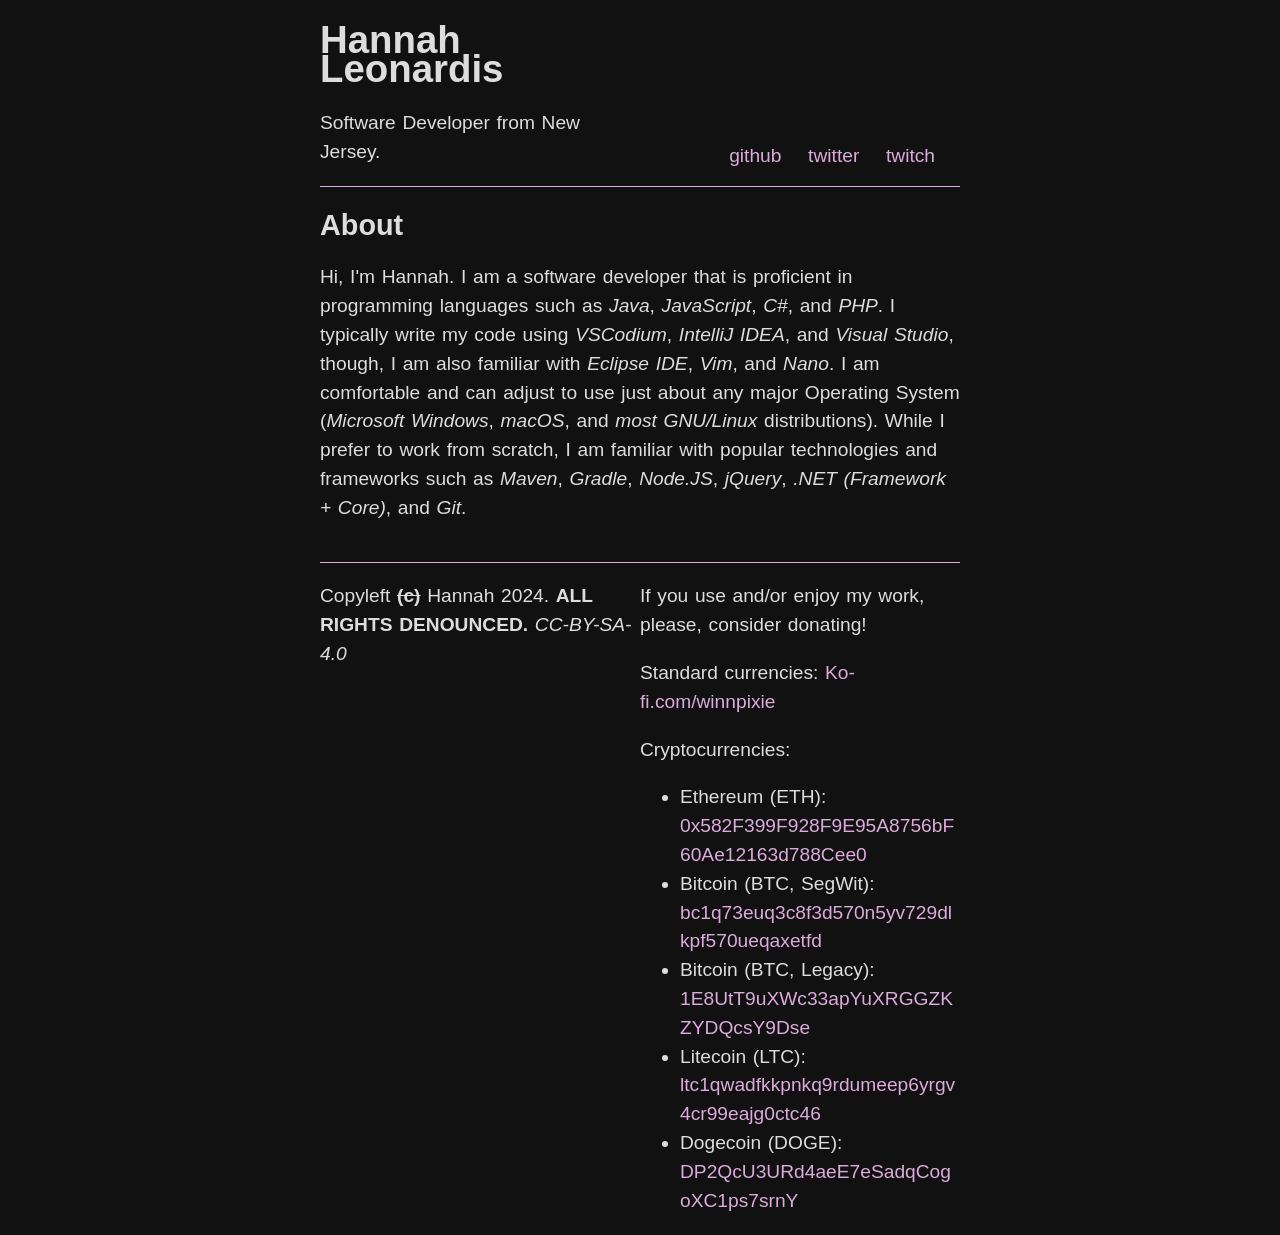
==== index.html @ 0e75021d "test" ====
<!DOCTYPE html>
<html lang="en-us" prefix="og: https://ogp.me/ns#">

<head>
    <!-- Standard Metadata -->
    <meta charset="utf-8" />
    <meta name="viewport" content="width=device-width,initial-scale=1" />

    <title>Hannah Leonardis</title>

    <!-- OpenGraph Metadata -->
    <meta property="og:title" content="Hannah Leonardis" />
    <meta property="og:url" content="https://winnpixie.github.io/" />
    <meta property="og:description" content="Hannah Leonardis - A software developer from New Jersey." />
    <meta property="og:locale" content="en_US" />

    <!-- Twitter Card -->
    <meta name="twitter:card" content="summary" />
    <meta name="twitter:site" content="@winnpixie" />
    <meta name="twitter:title" content="Hannah Leonardis" />
    <meta name="twitter:description" content="Hannah Leonardis - A software developer from New Jersey." />

    <!-- Google? Metadata -->
    <meta name="theme-color" content="#691337" />

    <link rel="stylesheet" href="assets/css/main.css" />
    <script src="assets/js/main.js" defer="defer"></script>
</head>

<body>
    <div id="content">
        <header>
            <div class="header-area">
                <h1>Hannah Leonardis</h1>
                <p>Software Developer from New Jersey.</p>
            </div>
            <div class="header-area" id="header-right">
                <nav>
                    <a href="https://github.com/winnpixie">github</a>
                    <a href="https://twitter.com/winnpixie">twitter</a>
                    <a href="https://twitch.tv/winnpixie">twitch</a>
                </nav>
            </div>
        </header>
        <main>
            <div>
                <h2>About</h2>
                <p>Hi, I'm Hannah. I am a software developer that is proficient in programming languages such as
                    <em>Java</em>, <em>JavaScript</em>, <em>C&num;</em>, and <em>PHP</em>. I typically write my code
                    using <em>VSCodium</em>, <em>IntelliJ IDEA</em>, and <em>Visual Studio</em>, though, I am also
                    familiar with <em>Eclipse IDE</em>, <em>Vim</em>, and <em>Nano</em>. I am comfortable and can adjust
                    to use just about any major Operating System (<em>Microsoft Windows</em>, <em>macOS</em>, and
                    <em>most</em> <em>GNU/Linux</em> distributions). While I prefer to work from scratch, I am familiar
                    with popular technologies and frameworks such as <em>Maven</em>, <em>Gradle</em>,
                    <em>Node&period;JS</em>, <em>jQuery</em>, <em>&period;NET (Framework + Core)</em>, and <em>Git</em>.
                </p>
            </div>
        </main>
        <footer>
            <div class="footer-area">
                <p>Copyleft <s><strong>(c)</strong></s> Hannah 2024. <strong>ALL RIGHTS DENOUNCED.</strong>
                    <em>CC-BY-SA-4.0</em>
                </p>
            </div>
            <div class="footer-area" id="footer-right">
                <p>If you use and/or enjoy my work, please, consider donating!</p>
                <p>Standard currencies: <a href="https://ko-fi.com/winnpixie">Ko-fi.com/winnpixie</a></p>
                <p>Cryptocurrencies:
                <ul>
                    <li>Ethereum (ETH): <a
                            href="ethereum:0x582F399F928F9E95A8756bF60Ae12163d788Cee0">0x582F399F928F9E95A8756bF60Ae12163d788Cee0</a>
                    </li>
                    <li>Bitcoin (BTC, SegWit): <a
                            href="bitcoin:bc1q73euq3c8f3d570n5yv729dlkpf570ueqaxetfd">bc1q73euq3c8f3d570n5yv729dlkpf570ueqaxetfd</a>
                    </li>
                    <li>Bitcoin (BTC, Legacy): <a
                            href="bitcoin:1E8UtT9uXWc33apYuXRGGZKZYDQcsY9Dse">1E8UtT9uXWc33apYuXRGGZKZYDQcsY9Dse</a>
                    </li>
                    <li>Litecoin (LTC): <a
                            href="litecoin:ltc1qwadfkkpnkq9rdumeep6yrgv4cr99eajg0ctc46">ltc1qwadfkkpnkq9rdumeep6yrgv4cr99eajg0ctc46</a>
                    </li>
                    <li>Dogecoin (DOGE): <a
                            href="dogecoin:DP2QcU3URd4aeE7eSadqCogoXC1ps7srnY">DP2QcU3URd4aeE7eSadqCogoXC1ps7srnY</a>
                    </li>
                </ul>
                </p>
            </div>
        </footer>
    </div>
</body>

</html>
---- assets/css/main.css ----
/* SPECIAL */
:root {
    --x-text-color: #DDDDDD;
    --x-accent-color: #DDAADD;

    font-family: Arial, Helvetica, sans-serif;
}

::selection {
    background-color: var(--x-accent-color);
    color: #FFFFFF;
}

/* ELEMENTS */
body {
    margin: 0px;
    padding: 0px;
    color: var(--x-text-color);
    background-color: #111111;
    font-size: 1.2em;
    word-spacing: 1pt;
    line-height: 1.5em;
}

a {
    text-decoration: none;
    color: var(--x-accent-color);
}

a:hover,
a:active,
a:focus {
    text-decoration: underline;
}

header {
    display: flex;
    border-bottom: 1px solid var(--x-accent-color);
}

nav {
    text-align: right;
    padding: 15px;
}

nav a {
    padding: 10px;
}

main {
    padding-bottom: 20px;
}

footer {
    display: flex;
    border-top: 1px solid var(--x-accent-color);
}

/* CLASSES */
.header-area {
    flex: 1;
}

.footer-area {
    flex: 1;
}

/* INDIVIDUAL */
#content {
    max-width: 50%;
    margin: 0px auto;
    word-break: break-word;
}

#header-right {
    align-self: flex-end;
}

#footer-right {
    align-self: flex-end;
}

@media (max-width: 720px) {
    #content {
        max-width: 90%;
    }
    footer {
        display: block;
    }
}
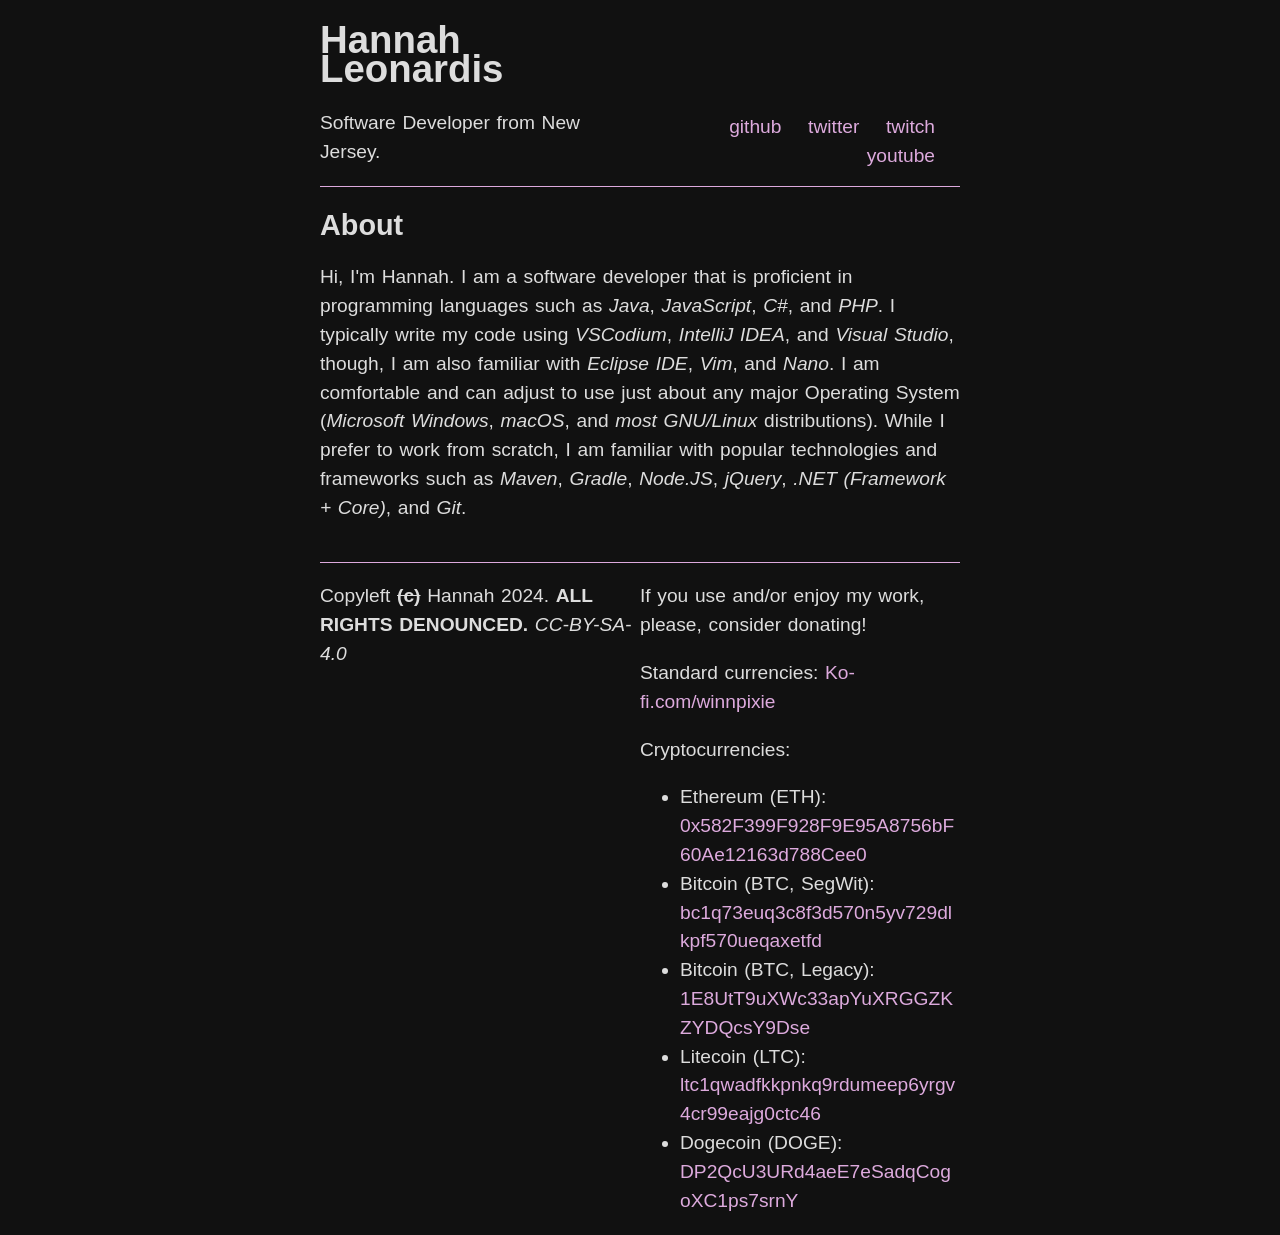
==== commit f2cbbb80: "add yt link" ====
--- a/index.html
+++ b/index.html
@@ -23,11 +23,11 @@
     <!-- Google? Metadata -->
     <meta name="theme-color" content="#691337" />
 
-    <link rel="stylesheet" href="assets/css/main.css" />
-    <script src="assets/js/main.js" defer="defer"></script>
+    <link rel="stylesheet" href="assets/css/main.css" type="text/css" />
+    <script src="assets/js/main.js"></script>
 </head>
 
-<body>
+<body onload="doInitTasks();">
     <div id="content">
         <header>
             <div class="header-area">
@@ -39,6 +39,7 @@
                     <a href="https://github.com/winnpixie">github</a>
                     <a href="https://twitter.com/winnpixie">twitter</a>
                     <a href="https://twitch.tv/winnpixie">twitch</a>
+                    <a href="https://youtube.com/@winnpixie">youtube</a>
                 </nav>
             </div>
         </header>
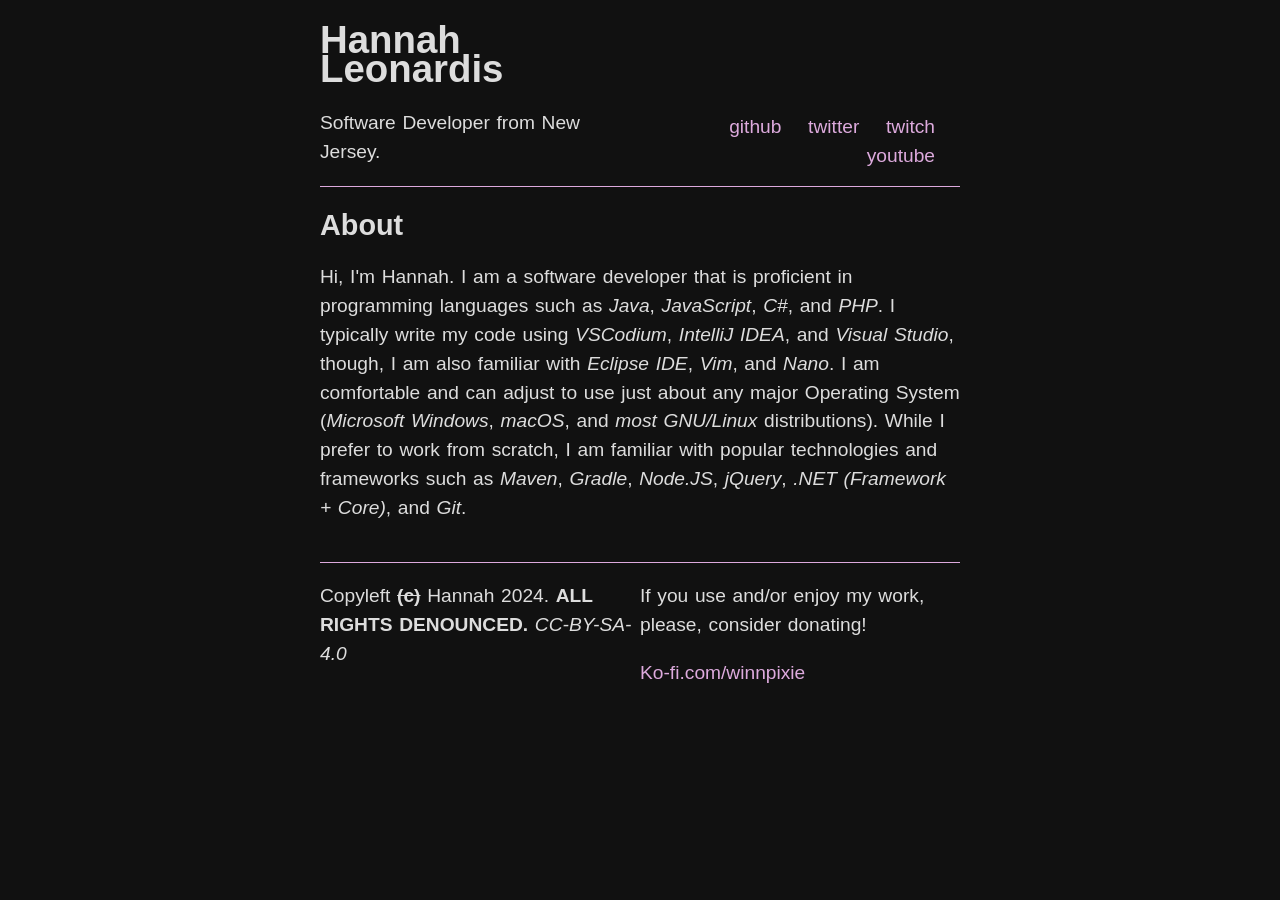
==== commit eaf6a425: "REMOVED CRYPTO URLS" ====
--- a/index.html
+++ b/index.html
@@ -65,26 +65,7 @@
             </div>
             <div class="footer-area" id="footer-right">
                 <p>If you use and/or enjoy my work, please, consider donating!</p>
-                <p>Standard currencies: <a href="https://ko-fi.com/winnpixie">Ko-fi.com/winnpixie</a></p>
-                <p>Cryptocurrencies:
-                <ul>
-                    <li>Ethereum (ETH): <a
-                            href="ethereum:0x582F399F928F9E95A8756bF60Ae12163d788Cee0">0x582F399F928F9E95A8756bF60Ae12163d788Cee0</a>
-                    </li>
-                    <li>Bitcoin (BTC, SegWit): <a
-                            href="bitcoin:bc1q73euq3c8f3d570n5yv729dlkpf570ueqaxetfd">bc1q73euq3c8f3d570n5yv729dlkpf570ueqaxetfd</a>
-                    </li>
-                    <li>Bitcoin (BTC, Legacy): <a
-                            href="bitcoin:1E8UtT9uXWc33apYuXRGGZKZYDQcsY9Dse">1E8UtT9uXWc33apYuXRGGZKZYDQcsY9Dse</a>
-                    </li>
-                    <li>Litecoin (LTC): <a
-                            href="litecoin:ltc1qwadfkkpnkq9rdumeep6yrgv4cr99eajg0ctc46">ltc1qwadfkkpnkq9rdumeep6yrgv4cr99eajg0ctc46</a>
-                    </li>
-                    <li>Dogecoin (DOGE): <a
-                            href="dogecoin:DP2QcU3URd4aeE7eSadqCogoXC1ps7srnY">DP2QcU3URd4aeE7eSadqCogoXC1ps7srnY</a>
-                    </li>
-                </ul>
-                </p>
+                <p><a href="https://ko-fi.com/winnpixie">Ko-fi.com/winnpixie</a></p>
             </div>
         </footer>
     </div>
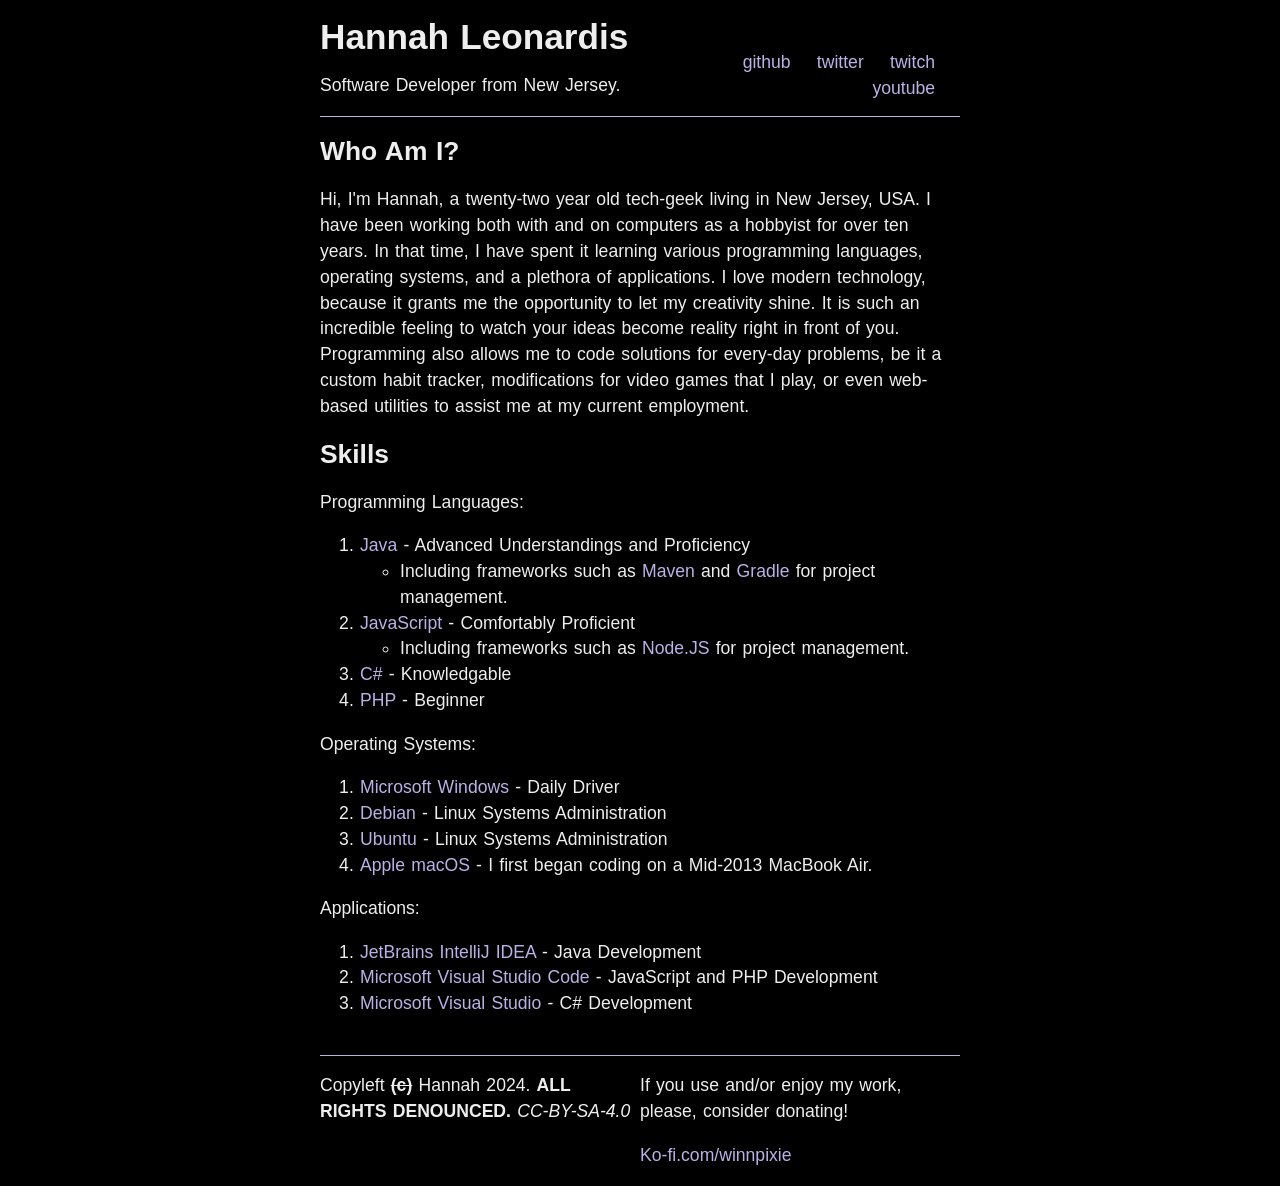
==== commit 3759ce42: "update about, change colors" ====
--- a/index.html
+++ b/index.html
@@ -21,7 +21,7 @@
     <meta name="twitter:description" content="Hannah Leonardis - A software developer from New Jersey." />
 
     <!-- Google? Metadata -->
-    <meta name="theme-color" content="#691337" />
+    <meta name="theme-color" content="#FACADE" />
 
     <link rel="stylesheet" href="assets/css/main.css" type="text/css" />
     <script src="assets/js/main.js"></script>
@@ -44,18 +44,58 @@
             </div>
         </header>
         <main>
-            <div>
-                <h2>About</h2>
-                <p>Hi, I'm Hannah. I am a software developer that is proficient in programming languages such as
-                    <em>Java</em>, <em>JavaScript</em>, <em>C&num;</em>, and <em>PHP</em>. I typically write my code
-                    using <em>VSCodium</em>, <em>IntelliJ IDEA</em>, and <em>Visual Studio</em>, though, I am also
-                    familiar with <em>Eclipse IDE</em>, <em>Vim</em>, and <em>Nano</em>. I am comfortable and can adjust
-                    to use just about any major Operating System (<em>Microsoft Windows</em>, <em>macOS</em>, and
-                    <em>most</em> <em>GNU/Linux</em> distributions). While I prefer to work from scratch, I am familiar
-                    with popular technologies and frameworks such as <em>Maven</em>, <em>Gradle</em>,
-                    <em>Node&period;JS</em>, <em>jQuery</em>, <em>&period;NET (Framework + Core)</em>, and <em>Git</em>.
-                </p>
-            </div>
+            <h2>Who Am I?</h2>
+            <p>
+                Hi, I'm Hannah, a twenty-two year old tech-geek living in New Jersey, USA. I have been working both
+                with and on computers as a
+                hobbyist for over ten years. In that time, I have spent it learning various programming languages,
+                operating systems, and a plethora
+                of applications. I love modern technology, because it grants me the opportunity to let my creativity
+                shine. It is such an incredible
+                feeling to watch your ideas become reality right in front of you. Programming also allows me to code
+                solutions for every-day problems,
+                be it a custom habit tracker, modifications for video games that I play, or even web-based utilities
+                to assist me at my current employment</a>.
+            </p>
+            <h2>Skills</h2>
+            <p>
+                Programming Languages:
+            <ol>
+                <li><a href="https://www.oracle.com/java/">Java</a> - Advanced Understandings and Proficiency
+                    <ul>
+                        <li>Including frameworks such as <a href="https://maven.apache.org/">Maven</a> and <a
+                                href="https://gradle.org/">Gradle</a> for project management.</li>
+                    </ul>
+                </li>
+                <li><a href="https://en.wikipedia.org/wiki/JavaScript">JavaScript</a> - Comfortably Proficient
+                    <ul>
+                        <li>Including frameworks such as <a href="https://nodejs.org/">Node.JS</a> for project
+                            management.</li>
+                    </ul>
+                </li>
+                <li><a href="https://learn.microsoft.com/en-us/dotnet/csharp/">C#</a> - Knowledgable</li>
+                <li><a href="https://www.php.net/">PHP</a> - Beginner</li>
+            </ol>
+            </p>
+            <p>
+                Operating Systems:
+            <ol>
+                <li><a href="https://www.microsoft.com/en-us/windows">Microsoft Windows</a> - Daily Driver</li>
+                <li><a href="https://www.debian.org/">Debian</a> - Linux Systems Administration</li>
+                <li><a href="https://www.ubuntu.com/">Ubuntu</a> - Linux Systems Administration</li>
+                <li><a href="https://www.apple.com/mac">Apple macOS</a> - I first began coding on a Mid-2013 MacBook
+                    Air.</li>
+            </ol>
+            </p>
+            <p>
+                Applications:
+            <ol>
+                <li><a href="https://www.jetbrains.com/idea/">JetBrains IntelliJ IDEA</a> - Java Development</li>
+                <li><a href="https://code.visualstudio.com/">Microsoft Visual Studio Code</a> - JavaScript and PHP
+                    Development</li>
+                <li><a href="https://visualstudio.microsoft.com/">Microsoft Visual Studio</a> - C# Development</li>
+            </ol>
+            </p>
         </main>
         <footer>
             <div class="footer-area">
--- a/assets/css/main.css
+++ b/assets/css/main.css
@@ -1,14 +1,12 @@
 /* SPECIAL */
 :root {
-    --x-text-color: #DDDDDD;
-    --x-accent-color: #DDAADD;
-
-    font-family: Arial, Helvetica, sans-serif;
+    --x-text-color: #EEEEEE;
+    --x-accent-color: #BAB1E5;
 }
 
 ::selection {
     background-color: var(--x-accent-color);
-    color: #FFFFFF;
+    color: #691337;
 }
 
 /* ELEMENTS */
@@ -16,10 +14,11 @@
     margin: 0px;
     padding: 0px;
     color: var(--x-text-color);
-    background-color: #111111;
-    font-size: 1.2em;
+    background-color: #000000;
+    font-family: Arial, Helvetica, sans-serif;
+    font-size: 1.1em;
     word-spacing: 1pt;
-    line-height: 1.5em;
+    line-height: 1.47em;
 }
 
 a {
@@ -84,6 +83,7 @@
     #content {
         max-width: 90%;
     }
+
     footer {
         display: block;
     }
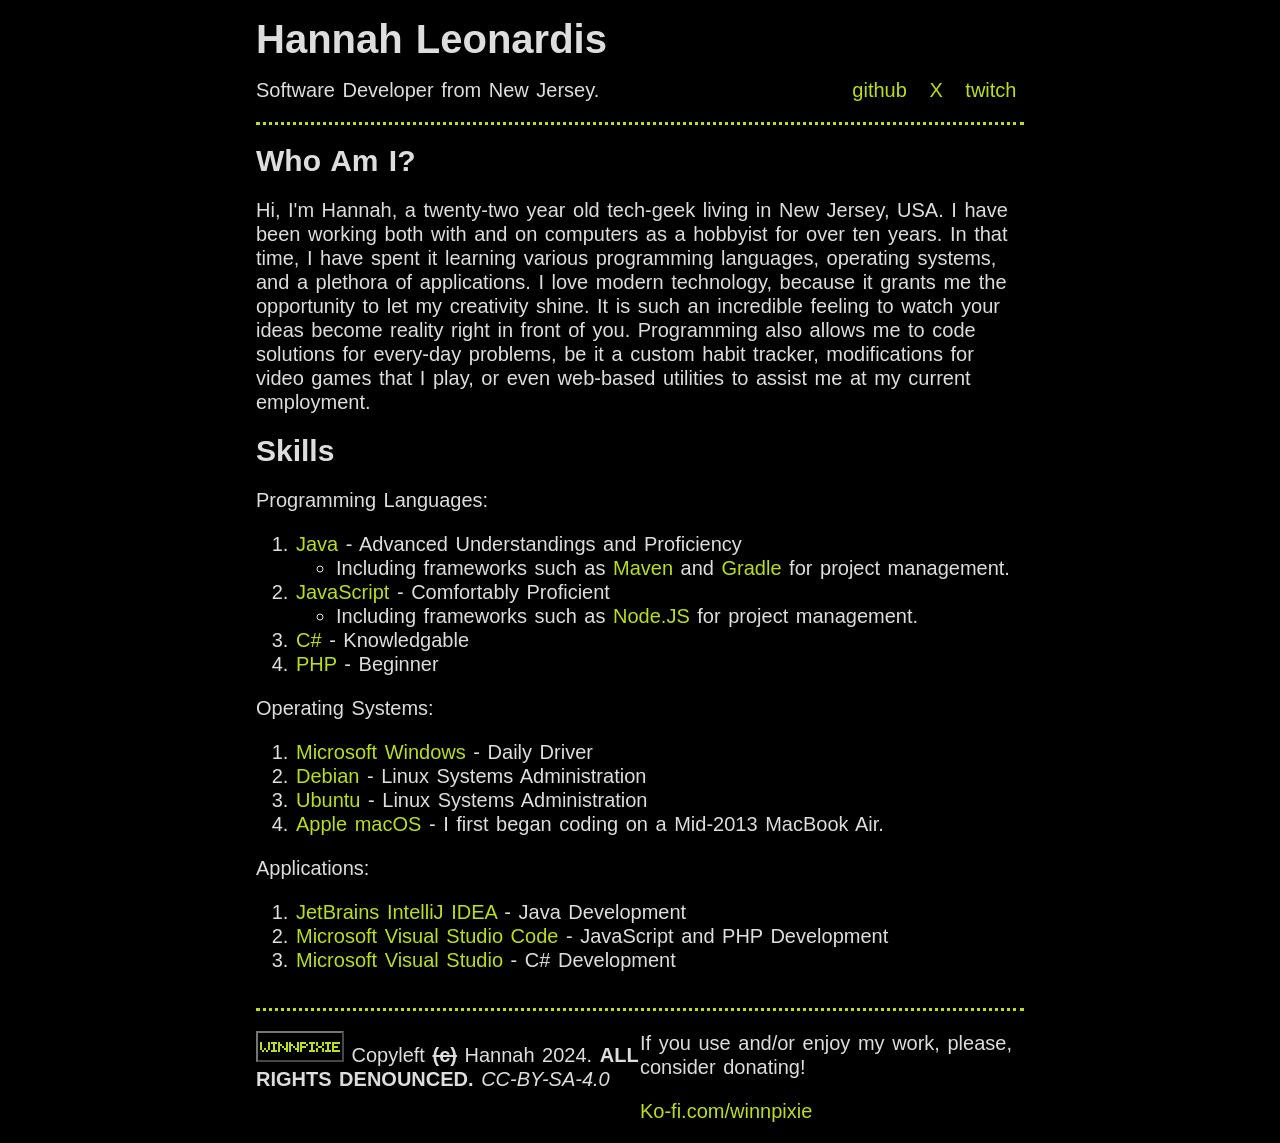
==== commit 7fa0e2f0: "restyle" ====
--- a/index.html
+++ b/index.html
@@ -21,10 +21,9 @@
     <meta name="twitter:description" content="Hannah Leonardis - A software developer from New Jersey." />
 
     <!-- Google? Metadata -->
-    <meta name="theme-color" content="#FACADE" />
+    <meta name="theme-color" content="#BADD1E" />
 
     <link rel="stylesheet" href="assets/css/main.css" type="text/css" />
-    <script src="assets/js/main.js"></script>
 </head>
 
 <body onload="doInitTasks();">
@@ -36,10 +35,11 @@
             </div>
             <div class="header-area" id="header-right">
                 <nav>
-                    <a href="https://github.com/winnpixie">github</a>
-                    <a href="https://twitter.com/winnpixie">twitter</a>
-                    <a href="https://twitch.tv/winnpixie">twitch</a>
-                    <a href="https://youtube.com/@winnpixie">youtube</a>
+                    <p>
+                        <a href="https://github.com/winnpixie">github</a>
+                        <a href="https://x.com/winnpixie">X</a>
+                        <a href="https://twitch.tv/winnpixie">twitch</a>
+                    </p>
                 </nav>
             </div>
         </header>
@@ -61,51 +61,62 @@
             <p>
                 Programming Languages:
             <ol>
-                <li><a href="https://www.oracle.com/java/">Java</a> - Advanced Understandings and Proficiency
+                <li><a href="https://www.oracle.com/java/" target="_blank">Java</a> - Advanced Understandings and
+                    Proficiency
                     <ul>
-                        <li>Including frameworks such as <a href="https://maven.apache.org/">Maven</a> and <a
-                                href="https://gradle.org/">Gradle</a> for project management.</li>
+                        <li>Including frameworks such as <a href="https://maven.apache.org/" target="_blank">Maven</a>
+                            and <a href="https://gradle.org/" target="_blank">Gradle</a> for project management.</li>
                     </ul>
                 </li>
-                <li><a href="https://en.wikipedia.org/wiki/JavaScript">JavaScript</a> - Comfortably Proficient
+                <li><a href="https://en.wikipedia.org/wiki/JavaScript" target="_blank">JavaScript</a> - Comfortably
+                    Proficient
                     <ul>
-                        <li>Including frameworks such as <a href="https://nodejs.org/">Node.JS</a> for project
+                        <li>Including frameworks such as <a href="https://nodejs.org/" target="_blank">Node.JS</a> for
+                            project
                             management.</li>
                     </ul>
                 </li>
-                <li><a href="https://learn.microsoft.com/en-us/dotnet/csharp/">C#</a> - Knowledgable</li>
-                <li><a href="https://www.php.net/">PHP</a> - Beginner</li>
+                <li><a href="https://learn.microsoft.com/en-us/dotnet/csharp/" target="_blank">C#</a> - Knowledgable
+                </li>
+                <li><a href="https://www.php.net/" target="_blank">PHP</a> - Beginner</li>
             </ol>
             </p>
             <p>
                 Operating Systems:
             <ol>
-                <li><a href="https://www.microsoft.com/en-us/windows">Microsoft Windows</a> - Daily Driver</li>
-                <li><a href="https://www.debian.org/">Debian</a> - Linux Systems Administration</li>
-                <li><a href="https://www.ubuntu.com/">Ubuntu</a> - Linux Systems Administration</li>
-                <li><a href="https://www.apple.com/mac">Apple macOS</a> - I first began coding on a Mid-2013 MacBook
+                <li><a href="https://www.microsoft.com/en-us/windows" target="_blank">Microsoft Windows</a> - Daily
+                    Driver</li>
+                <li><a href="https://www.debian.org/" target="_blank">Debian</a> - Linux Systems Administration</li>
+                <li><a href="https://www.ubuntu.com/" target="_blank">Ubuntu</a> - Linux Systems Administration</li>
+                <li><a href="https://www.apple.com/mac" target="_blank">Apple macOS</a> - I first began coding on a
+                    Mid-2013 MacBook
                     Air.</li>
             </ol>
             </p>
             <p>
                 Applications:
             <ol>
-                <li><a href="https://www.jetbrains.com/idea/">JetBrains IntelliJ IDEA</a> - Java Development</li>
-                <li><a href="https://code.visualstudio.com/">Microsoft Visual Studio Code</a> - JavaScript and PHP
+                <li><a href="https://www.jetbrains.com/idea/" target="_blank">JetBrains IntelliJ IDEA</a> - Java
                     Development</li>
-                <li><a href="https://visualstudio.microsoft.com/">Microsoft Visual Studio</a> - C# Development</li>
+                <li><a href="https://code.visualstudio.com/" target="_blank">Microsoft Visual Studio Code</a> -
+                    JavaScript and PHP
+                    Development</li>
+                <li><a href="https://visualstudio.microsoft.com/" target="_blank">Microsoft Visual Studio</a> - C#
+                    Development</li>
             </ol>
             </p>
         </main>
         <footer>
             <div class="footer-area">
-                <p>Copyleft <s><strong>(c)</strong></s> Hannah 2024. <strong>ALL RIGHTS DENOUNCED.</strong>
+                <p>
+                    <img src="assets/img/banner_88x31.png" alt="88x31 Banner" title="88x31 Banner" />
+                    Copyleft <s><strong>(c)</strong></s> Hannah 2024. <strong>ALL RIGHTS DENOUNCED.</strong>
                     <em>CC-BY-SA-4.0</em>
                 </p>
             </div>
             <div class="footer-area" id="footer-right">
                 <p>If you use and/or enjoy my work, please, consider donating!</p>
-                <p><a href="https://ko-fi.com/winnpixie">Ko-fi.com/winnpixie</a></p>
+                <p><a href="https://ko-fi.com/winnpixie" target="_blank">Ko-fi.com/winnpixie</a></p>
             </div>
         </footer>
     </div>
--- a/assets/css/main.css
+++ b/assets/css/main.css
@@ -1,12 +1,21 @@
 /* SPECIAL */
 :root {
-    --x-text-color: #EEEEEE;
-    --x-accent-color: #BAB1E5;
+    --x-background: #000000;
+    --x-text-color: #DDDDDD;
+    --x-accent-color: #BADD1E;
+
+    --x-sel-background: #DDDDDD;
+    --x-sel-text-color: #000000;
+
+    --x-content-width: 60%;
+
+    --x-font-size: 20px;
+    --x-line-width: 0.2rem;
 }
 
 ::selection {
-    background-color: var(--x-accent-color);
-    color: #691337;
+    background-color: var(--x-sel-background);
+    color: var(--x-sel-text-color);
 }
 
 /* ELEMENTS */
@@ -14,11 +23,11 @@
     margin: 0px;
     padding: 0px;
     color: var(--x-text-color);
-    background-color: #000000;
+    background-color: var(--x-background);
     font-family: Arial, Helvetica, sans-serif;
-    font-size: 1.1em;
-    word-spacing: 1pt;
-    line-height: 1.47em;
+    font-size: var(--x-font-size);
+    word-spacing: 0.125rem;
+    line-height: 1.5rem;
 }
 
 a {
@@ -34,25 +43,24 @@
 
 header {
     display: flex;
-    border-bottom: 1px solid var(--x-accent-color);
+    border-bottom: var(--x-line-width) dotted var(--x-accent-color);
 }
 
 nav {
     text-align: right;
-    padding: 15px;
 }
 
 nav a {
-    padding: 10px;
+    padding: 0.47rem;
 }
 
 main {
-    padding-bottom: 20px;
+    padding-bottom: 1rem;
 }
 
 footer {
     display: flex;
-    border-top: 1px solid var(--x-accent-color);
+    border-top: var(--x-line-width) dotted var(--x-accent-color);
 }
 
 /* CLASSES */
@@ -66,7 +74,7 @@
 
 /* INDIVIDUAL */
 #content {
-    max-width: 50%;
+    max-width: var(--x-content-width);
     margin: 0px auto;
     word-break: break-word;
 }
@@ -79,9 +87,17 @@
     align-self: flex-end;
 }
 
-@media (max-width: 720px) {
-    #content {
-        max-width: 90%;
+@media screen and (max-width: 720px) {
+    :root {
+        --x-content-width: 95%;
+    }
+
+    body {
+        line-height: 1.75rem;
+    }
+
+    header {
+        display: block;
     }
 
     footer {
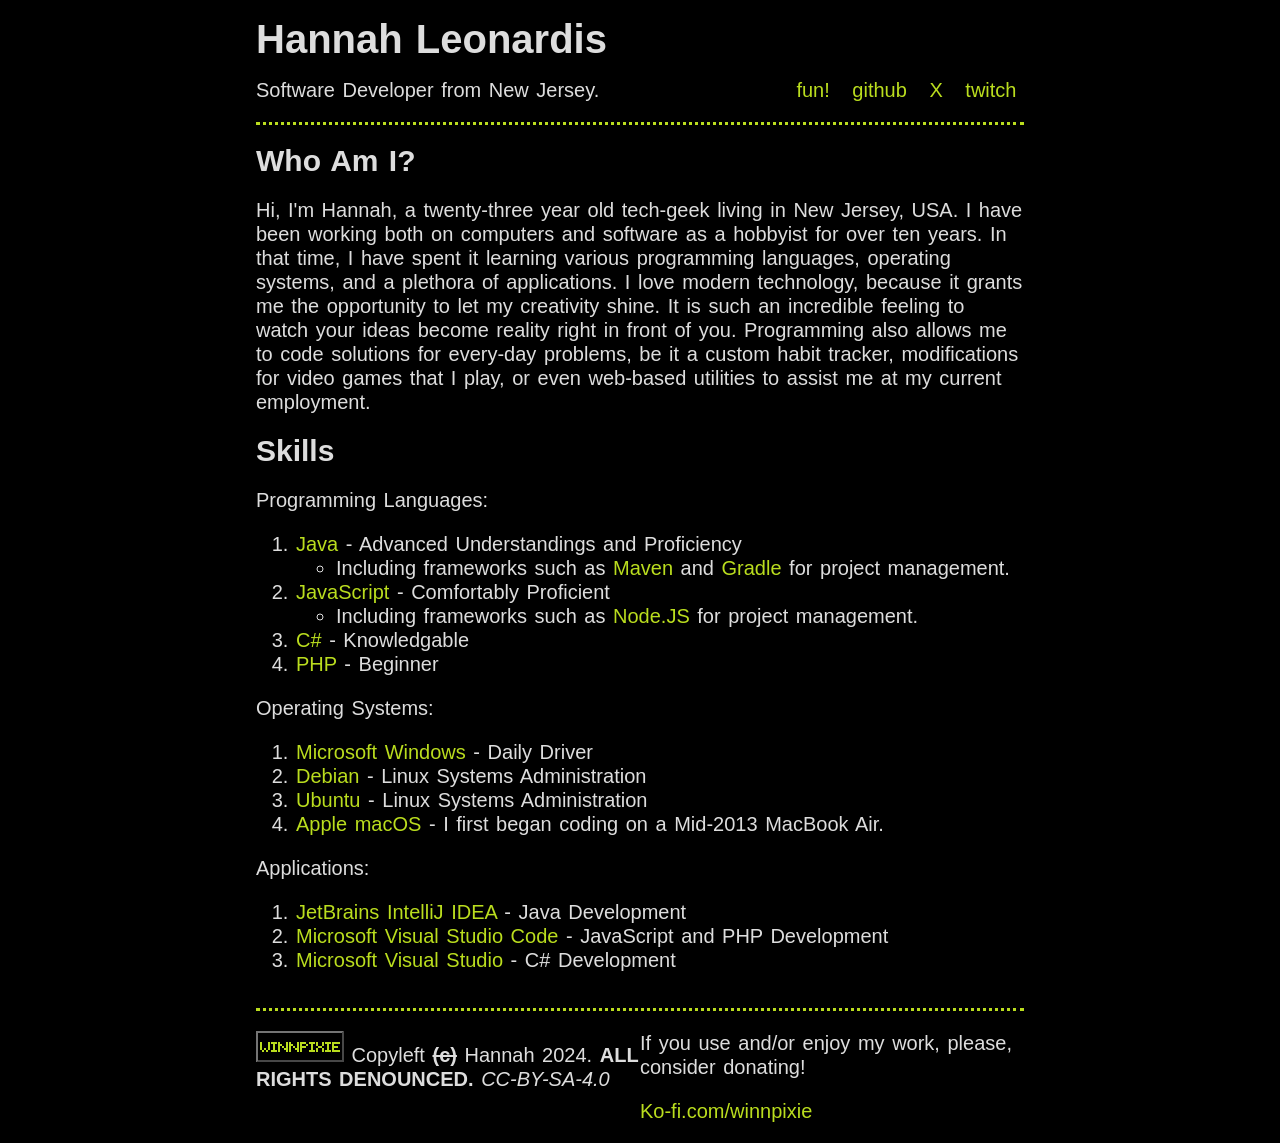
==== commit 8c76ebef: "add fun page, fix age, fix? favicon" ====
--- a/index.html
+++ b/index.html
@@ -6,10 +6,10 @@
     <meta charset="utf-8" />
     <meta name="viewport" content="width=device-width,initial-scale=1" />
 
-    <title>Hannah Leonardis</title>
+    <title>Home :: Hannah Leonardis</title>
 
     <!-- OpenGraph Metadata -->
-    <meta property="og:title" content="Hannah Leonardis" />
+    <meta property="og:title" content="Home :: Hannah Leonardis" />
     <meta property="og:url" content="https://winnpixie.github.io/" />
     <meta property="og:description" content="Hannah Leonardis - A software developer from New Jersey." />
     <meta property="og:locale" content="en_US" />
@@ -17,16 +17,17 @@
     <!-- Twitter Card -->
     <meta name="twitter:card" content="summary" />
     <meta name="twitter:site" content="@winnpixie" />
-    <meta name="twitter:title" content="Hannah Leonardis" />
+    <meta name="twitter:title" content="Home :: Hannah Leonardis" />
     <meta name="twitter:description" content="Hannah Leonardis - A software developer from New Jersey." />
 
     <!-- Google? Metadata -->
     <meta name="theme-color" content="#BADD1E" />
 
     <link rel="stylesheet" href="assets/css/main.css" type="text/css" />
+    <link rel="icon" type="image/x-icon" href="favicon.ico" />
 </head>
 
-<body onload="doInitTasks();">
+<body>
     <div id="content">
         <header>
             <div class="header-area">
@@ -36,6 +37,7 @@
             <div class="header-area" id="header-right">
                 <nav>
                     <p>
+                        <a href="fun/colors.html">fun!</a>
                         <a href="https://github.com/winnpixie">github</a>
                         <a href="https://x.com/winnpixie">X</a>
                         <a href="https://twitch.tv/winnpixie">twitch</a>
@@ -46,16 +48,13 @@
         <main>
             <h2>Who Am I?</h2>
             <p>
-                Hi, I'm Hannah, a twenty-two year old tech-geek living in New Jersey, USA. I have been working both
-                with and on computers as a
-                hobbyist for over ten years. In that time, I have spent it learning various programming languages,
-                operating systems, and a plethora
-                of applications. I love modern technology, because it grants me the opportunity to let my creativity
-                shine. It is such an incredible
+                Hi, I'm Hannah, a twenty-three year old tech-geek living in New Jersey, USA. I have been working both
+                on computers and software as a hobbyist for over ten years. In that time, I have spent it learning
+                various programming languages, operating systems, and a plethora of applications. I love modern
+                technology, because it grants me the opportunity to let my creativity shine. It is such an incredible
                 feeling to watch your ideas become reality right in front of you. Programming also allows me to code
-                solutions for every-day problems,
-                be it a custom habit tracker, modifications for video games that I play, or even web-based utilities
-                to assist me at my current employment</a>.
+                solutions for every-day problems, be it a custom habit tracker, modifications for video games that I
+                play, or even web-based utilities to assist me at my current employment</a>.
             </p>
             <h2>Skills</h2>
             <p>
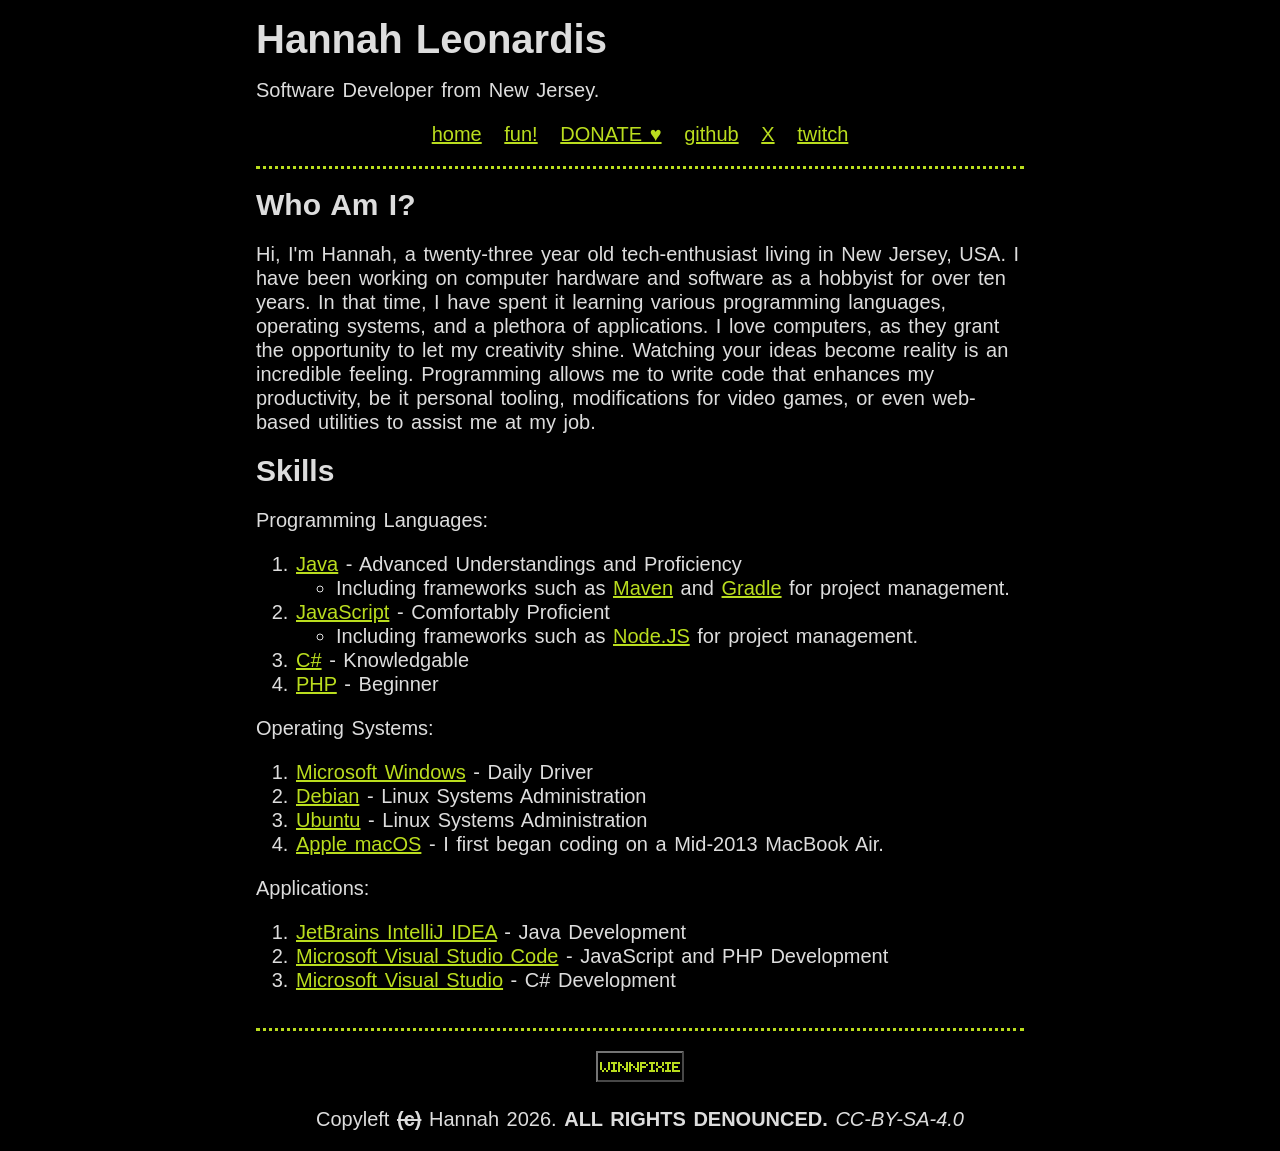
==== commit d360278c: "donate page" ====
--- a/index.html
+++ b/index.html
@@ -1,60 +1,41 @@
 <!DOCTYPE html>
-<html lang="en-us" prefix="og: https://ogp.me/ns#">
+<html lang="en-us">
 
 <head>
-    <!-- Standard Metadata -->
     <meta charset="utf-8" />
     <meta name="viewport" content="width=device-width,initial-scale=1" />
+    <meta name="description" content="The portfolio page of Hannah Leonardis, a software developer from New Jersey." />
 
-    <title>Home :: Hannah Leonardis</title>
-
-    <!-- OpenGraph Metadata -->
-    <meta property="og:title" content="Home :: Hannah Leonardis" />
-    <meta property="og:url" content="https://winnpixie.github.io/" />
-    <meta property="og:description" content="Hannah Leonardis - A software developer from New Jersey." />
-    <meta property="og:locale" content="en_US" />
-
-    <!-- Twitter Card -->
-    <meta name="twitter:card" content="summary" />
-    <meta name="twitter:site" content="@winnpixie" />
-    <meta name="twitter:title" content="Home :: Hannah Leonardis" />
-    <meta name="twitter:description" content="Hannah Leonardis - A software developer from New Jersey." />
-
-    <!-- Google? Metadata -->
-    <meta name="theme-color" content="#BADD1E" />
-
-    <link rel="stylesheet" href="assets/css/main.css" type="text/css" />
-    <link rel="icon" type="image/x-icon" href="favicon.ico" />
+    <title>Hannah Leonardis - winnpixie.com</title>
+    <link rel="stylesheet" href="/assets/css/main.css" type="text/css" />
+    <link rel="icon" type="image/x-icon" href="/favicon.ico" />
 </head>
 
 <body>
     <div id="content">
         <header>
-            <div class="header-area">
-                <h1>Hannah Leonardis</h1>
-                <p>Software Developer from New Jersey.</p>
-            </div>
-            <div class="header-area" id="header-right">
-                <nav>
-                    <p>
-                        <a href="fun/colors.html">fun!</a>
-                        <a href="https://github.com/winnpixie">github</a>
-                        <a href="https://x.com/winnpixie">X</a>
-                        <a href="https://twitch.tv/winnpixie">twitch</a>
-                    </p>
-                </nav>
-            </div>
+            <h1>Hannah Leonardis</h1>
+            <p>Software Developer from New Jersey.</p>
+            <nav>
+                <p>
+                    <a href="/index.html">home</a>
+                    <a href="/fun/colors.html">fun!</a>
+                    <a href="/donate.html">DONATE &hearts;</a>
+                    <a href="https://github.com/winnpixie" target="_blank">github</a>
+                    <a href="https://x.com/winnpixie" target="_blank">X</a>
+                    <a href="https://twitch.tv/winnpixie" target="_blank">twitch</a>
+                </p>
+            </nav>
         </header>
         <main>
             <h2>Who Am I?</h2>
             <p>
-                Hi, I'm Hannah, a twenty-three year old tech-geek living in New Jersey, USA. I have been working both
-                on computers and software as a hobbyist for over ten years. In that time, I have spent it learning
-                various programming languages, operating systems, and a plethora of applications. I love modern
-                technology, because it grants me the opportunity to let my creativity shine. It is such an incredible
-                feeling to watch your ideas become reality right in front of you. Programming also allows me to code
-                solutions for every-day problems, be it a custom habit tracker, modifications for video games that I
-                play, or even web-based utilities to assist me at my current employment</a>.
+                Hi, I'm Hannah, a twenty-three year old tech-enthusiast living in New Jersey, USA. I have been working
+                on computer hardware and software as a hobbyist for over ten years. In that time, I have spent it
+                learning various programming languages, operating systems, and a plethora of applications. I love
+                computers, as they grant the opportunity to let my creativity shine. Watching your ideas become reality
+                is an incredible feeling. Programming allows me to write code that enhances my productivity, be it
+                personal tooling, modifications for video games, or even web-based utilities to assist me at my job.
             </p>
             <h2>Skills</h2>
             <p>
@@ -106,17 +87,13 @@
             </p>
         </main>
         <footer>
-            <div class="footer-area">
-                <p>
-                    <img src="assets/img/banner_88x31.png" alt="88x31 Banner" title="88x31 Banner" />
-                    Copyleft <s><strong>(c)</strong></s> Hannah 2024. <strong>ALL RIGHTS DENOUNCED.</strong>
-                    <em>CC-BY-SA-4.0</em>
-                </p>
-            </div>
-            <div class="footer-area" id="footer-right">
-                <p>If you use and/or enjoy my work, please, consider donating!</p>
-                <p><a href="https://ko-fi.com/winnpixie" target="_blank">Ko-fi.com/winnpixie</a></p>
-            </div>
+            <p>
+                <img src="assets/img/banner_88x31.png" alt="88x31 Banner" title="88x31 Banner" />
+            </p>
+            <p>
+                Copyleft <s><strong>(c)</strong></s> Hannah 2026. <strong>ALL RIGHTS DENOUNCED.</strong>
+                <em>CC-BY-SA-4.0</em>
+            </p>
         </footer>
     </div>
 </body>
--- a/assets/css/main.css
+++ b/assets/css/main.css
@@ -1,5 +1,6 @@
 /* SPECIAL */
 :root {
+    color-scheme: dark;
     --x-background: #000000;
     --x-text-color: #DDDDDD;
     --x-accent-color: #BADD1E;
@@ -11,6 +12,7 @@
 
     --x-font-size: 20px;
     --x-line-width: 0.2rem;
+    --x-line-type: dotted;
 }
 
 ::selection {
@@ -31,23 +33,22 @@
 }
 
 a {
-    text-decoration: none;
+    text-decoration: underline;
     color: var(--x-accent-color);
 }
 
 a:hover,
 a:active,
 a:focus {
-    text-decoration: underline;
+    font-style: italic;
 }
 
 header {
-    display: flex;
-    border-bottom: var(--x-line-width) dotted var(--x-accent-color);
+    border-bottom: var(--x-line-width) var(--x-line-type) var(--x-accent-color);
 }
 
 nav {
-    text-align: right;
+    text-align: center;
 }
 
 nav a {
@@ -59,17 +60,8 @@
 }
 
 footer {
-    display: flex;
-    border-top: var(--x-line-width) dotted var(--x-accent-color);
-}
-
-/* CLASSES */
-.header-area {
-    flex: 1;
-}
-
-.footer-area {
-    flex: 1;
+    text-align: center;
+    border-top: var(--x-line-width) var(--x-line-type) var(--x-accent-color);
 }
 
 /* INDIVIDUAL */
@@ -79,15 +71,7 @@
     word-break: break-word;
 }
 
-#header-right {
-    align-self: flex-end;
-}
-
-#footer-right {
-    align-self: flex-end;
-}
-
-@media screen and (max-width: 720px) {
+@media (width <= 640px) {
     :root {
         --x-content-width: 95%;
     }
@@ -95,12 +79,4 @@
     body {
         line-height: 1.75rem;
     }
-
-    header {
-        display: block;
-    }
-
-    footer {
-        display: block;
-    }
 }
